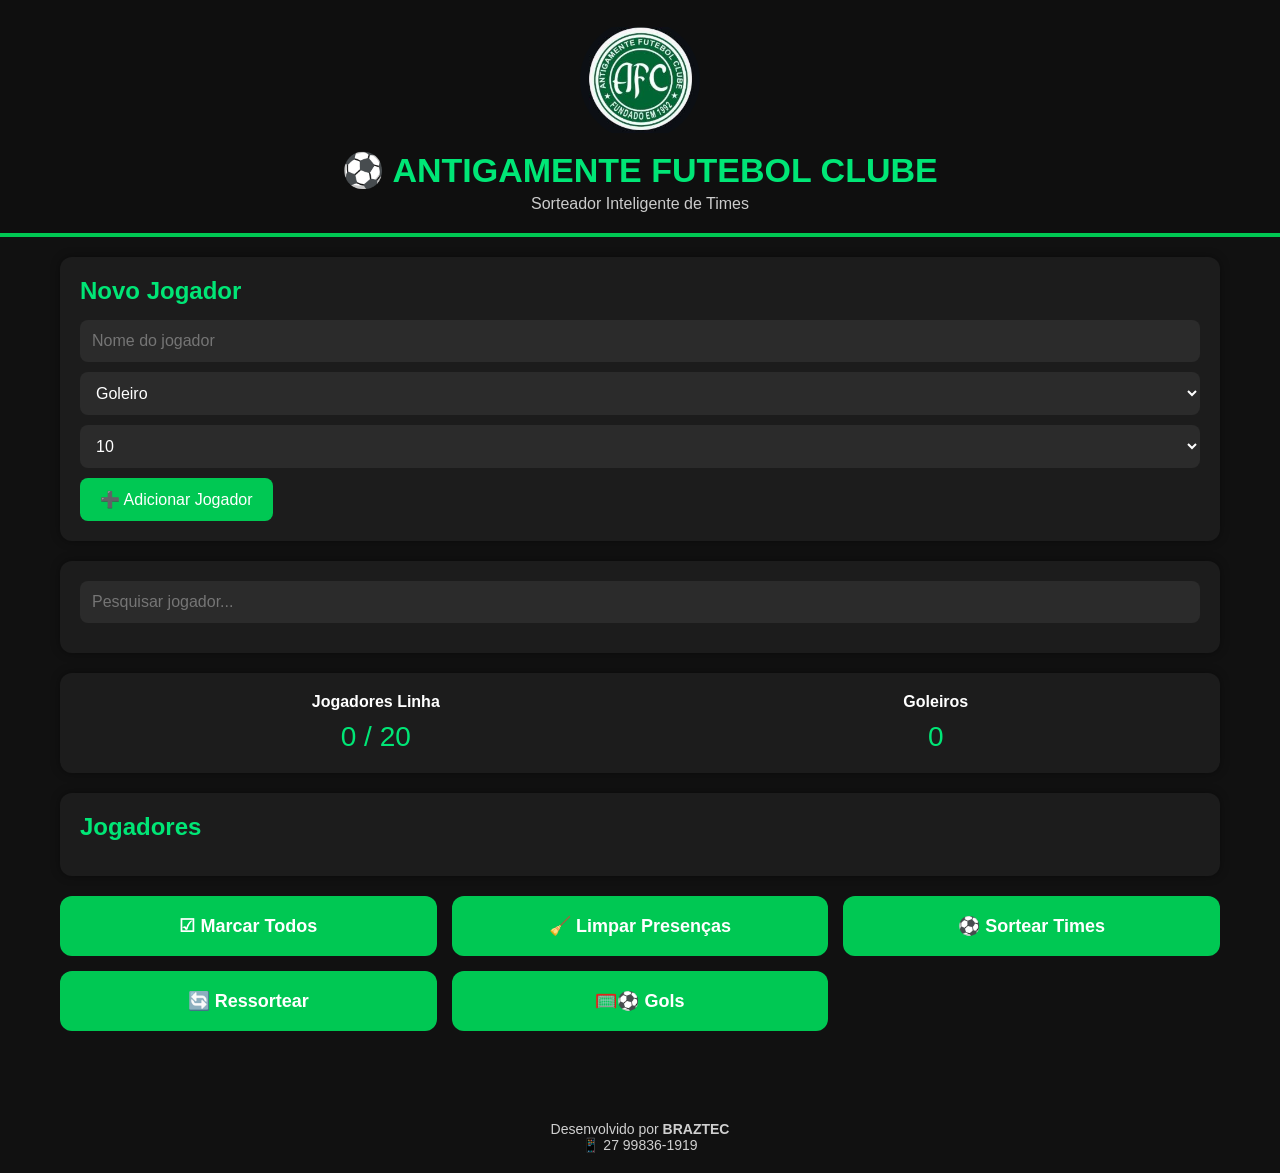
==== index.html @ 05783c55 "Rename Index.html to index.html" ====
<!DOCTYPE html>
            <html lang="pt-BR">

            <head>

                <meta charset="UTF-8">
                <meta name="viewport" content="width=device-width, initial-scale=1.0">

                <title>Pelada FC</title>

                <link rel="stylesheet" href="style.css">

            </head>

            <body>

                <header>

                <div class="logo-container">

                    <img 
                    src="logo.png"
                    alt="Logo Pelada FC"
                    class="logo">

                </div>


            <h1>⚽ ANTIGAMENTE FUTEBOL CLUBE</h1>

                <p>
                    Sorteador Inteligente de Times
                </p>

            </header>

                <main>

                    <!-- Cadastro -->

                    <section class="card">

                        <h2>Novo Jogador</h2>

                        <input
                            type="text"
                            id="nome"
                            placeholder="Nome do jogador">

                        <select id="posicao">

                            <option value="GOL">Goleiro</option>
                            <option value="ZAG">Zagueiro</option>
                            <option value="LAT">Lateral</option>
                            <option value="VOL">Volante</option>
                            <option value="MEI">Meia</option>
                            <option value="ATA">Atacante</option>

                        </select>

                        <select id="nota">

                            <option>1</option>
                            <option>2</option>
                            <option>3</option>
                            <option>4</option>
                            <option>5</option>
                            <option>6</option>
                            <option>7</option>
                            <option>8</option>
                            <option>9</option>
                            <option selected>10</option>

                        </select>

                        <button id="btnAdicionar">

                            ➕ Adicionar Jogador

                        </button>

                    </section>

                    <!-- Pesquisa -->

                    <section class="card">

                        <input
                            type="text"
                            id="pesquisa"
                            placeholder="Pesquisar jogador...">

                    </section>

                    <!-- Contadores -->

                    <section class="card contadores">

                        <div>

                            <strong>Jogadores Linha</strong>

                            <span id="contadorLinha">

                                0 / 20

                            </span>

                        </div>

                        <div>

                            <strong>Goleiros</strong>

                            <span id="contadorGoleiros">

                                0

                            </span>

                        </div>

                    </section>

                    <!-- Lista -->

                    <section class="card">

                        <h2>Jogadores</h2>

                        <div id="listaJogadores">

                        </div>

                    </section>

                    <!-- Botões -->

                    <section class="botoes">


        <button id="btnMarcarTodos">

            ☑ Marcar Todos

        </button>


        <button id="btnLimparPresencas">

            🧹 Limpar Presenças

        </button>


        <button id="btnSortear">

            ⚽ Sortear Times

        </button>


        <button id="btnRessortear">

            🔄 Ressortear

        </button>


    <button onclick="abrirGols()">

        🥅⚽ Gols

    </button>

        </section>

        
            

                    <!-- Resultado -->

                    <section
                        class="resultado"
                        id="resultado">

                    </section>

                </main>

            <script src="config.js"></script>
            <script src="api.js"></script>
            <script src="sorteio.js"></script>
            <script src="app.js"></script>

        <script src="app.js"></script>


    <footer class="credito">

        Desenvolvido por <strong>BRAZTEC</strong>
        <br>
        📱 27 99836-1919

    </footer>


    </body>    
        
        
        </body>

            </html>
---- style.css ----
/* ===========================
   PELADA FC
=========================== */

*{
    margin:0;
    padding:0;
    box-sizing:border-box;
    font-family:Arial, Helvetica, sans-serif;
}

body{

    background:#111;

    color:#FFF;

}

header{

    background:#0f0f0f;

    padding:20px;

    text-align:center;

    border-bottom:4px solid #00c853;

}

header h1{

    color:#00e676;

    font-size:34px;

}

header p{

    color:#CCC;

    margin-top:5px;

}

main{

    width:95%;

    max-width:1200px;

    margin:auto;

    padding:20px;

}

.card{

    background:#1c1c1c;

    border-radius:12px;

    padding:20px;

    margin-bottom:20px;

    box-shadow:0 0 10px rgba(0,0,0,.4);

}

.card h2{

    margin-bottom:15px;

    color:#00e676;

}

input,select{

    width:100%;

    padding:12px;

    border:none;

    border-radius:8px;

    background:#2b2b2b;

    color:white;

    margin-bottom:10px;

    font-size:16px;

}

button{

    background:#00c853;

    color:white;

    border:none;

    border-radius:8px;

    padding:12px 20px;

    cursor:pointer;

    font-size:16px;

    transition:.3s;

}

button:hover{

    background:#00e676;

    transform:scale(1.03);

}

.botoes{

    display:flex;

    gap:10px;

    justify-content:center;

    flex-wrap:wrap;

    margin-bottom:20px;

}

.contadores{

    display:flex;

    justify-content:space-around;

    text-align:center;

}

.contadores span{

    display:block;

    margin-top:10px;

    font-size:28px;

    color:#00e676;

}

#listaJogadores{

    display:flex;

    flex-direction:column;

    gap:10px;

}

.jogador{

    display:flex;

    justify-content:space-between;

    align-items:center;

    background:#2b2b2b;

    padding:12px;

    border-radius:8px;

}

.jogador:hover{

    background:#333;

}

.info{

    display:flex;

    flex-direction:column;

}

.nome{

    font-size:18px;

    font-weight:bold;

}

.detalhes{

    color:#AAA;

    font-size:14px;

}

.acoes{

    display:flex;

    align-items:center;

    gap:8px;

}

.resultado{

    display:none;

    margin-top:30px;

}

.time{

    background:#1c1c1c;

    border:2px solid #00c853;

    border-radius:10px;

    padding:20px;

    margin-bottom:20px;

}

.time h2{

    text-align:center;

    color:#00e676;

    margin-bottom:15px;

}

.total{

    text-align:center;

    margin-top:15px;

    font-size:22px;

    color:#00e676;

}

@media(max-width:700px){

    .contadores{

        flex-direction:column;

        gap:20px;

    }

    .jogador{

        flex-direction:column;

        align-items:flex-start;

    }

    .acoes{

        margin-top:10px;

    }

}
/* ===========================
   LOGO
=========================== */


.logo-container{

    display:flex;

    justify-content:center;

    margin-bottom:10px;

}


.logo{

    width:120px;

    height:120px;

    object-fit:contain;

    border-radius:50%;

}
/* ==================================
   BOTÕES PRINCIPAIS - PELADA FC
================================== */

.botoes{

    display:grid;

    grid-template-columns: repeat(3, 1fr);

    gap:15px;

    margin-top:20px;

}



.botoes button{

    min-height:60px;

    font-size:18px;

    font-weight:bold;

    border-radius:12px;

    cursor:pointer;

}



/* Celular */

@media(max-width:700px){


    .botoes{

        grid-template-columns:repeat(2,1fr);

    }


}
/* ===============================
   CAMPO DE FUTEBOL - RESULTADO
================================ */


.campo-container{

    margin-top:20px;

}



.campo{

    position:relative;

    min-height:700px;

    border-radius:20px;

    padding:20px;

    border:4px solid white;

    background:#2e8b57;

    overflow:hidden;

}


.meio-campo{

    position:absolute;

    left:50%;

    top:0;

    bottom:0;

}



.circulo-central{

    position:absolute;

    top:50%;

    left:50%;

    width:120px;

    height:120px;

    border-radius:50%;

    transform:translate(-50%,-50%);

}



.timeCampo{

    display:flex;

    flex-direction:column;

    gap:10px;

}



.timeA{

    position:absolute;

    top:20px;

    left:20px;

    width:45%;

}



.timeB{

    position:absolute;

    top:20px;

    right:20px;

    width:45%;

}



.jogadorCampo{

    display:flex;

    flex-direction:column;

    padding:10px;

    border-radius:10px;

    margin-bottom:8px;

}



.jogadorCampo span{

    font-size:14px;

}



.jogadorCampo small{

    font-size:13px;

}
/* ==================================
   PRANCHETA TÁTICA - PELADA FC
================================== */


.formacao{

    width:100%;

    max-width:500px;

    margin:20px auto;

    padding:25px;

    border-radius:20px;

    background:#1f7a3f;

    border:4px solid white;

    display:flex;

    flex-direction:column;

    gap:25px;

}



/* Linhas da formação */

.linhaForm{

    display:flex;

    justify-content:center;

    align-items:center;

    gap:15px;

}



/* Jogador */

.jogadorTatico{

    background:white;

    color:#111;

    min-width:85px;

    padding:10px;

    border-radius:12px;

    text-align:center;

    display:flex;

    flex-direction:column;

    font-size:14px;

    font-weight:bold;

}



.jogadorTatico small{

    margin-top:5px;

    font-size:12px;

    color:#333;

}



/* Ataque */

.ATA{

    justify-content:center;

}



/* Meio */

.MEI{

    justify-content:center;

}



/* Defesa */

.ZAG{

    justify-content:center;

}



/* Goleiro */

.GOL{

    justify-content:center;

}
/* ================================
   CRÉDITOS BRAZTEC
================================ */

.credito{

    text-align:center;

    margin-top:30px;

    padding:20px;

    font-size:14px;

    opacity:0.8;

}
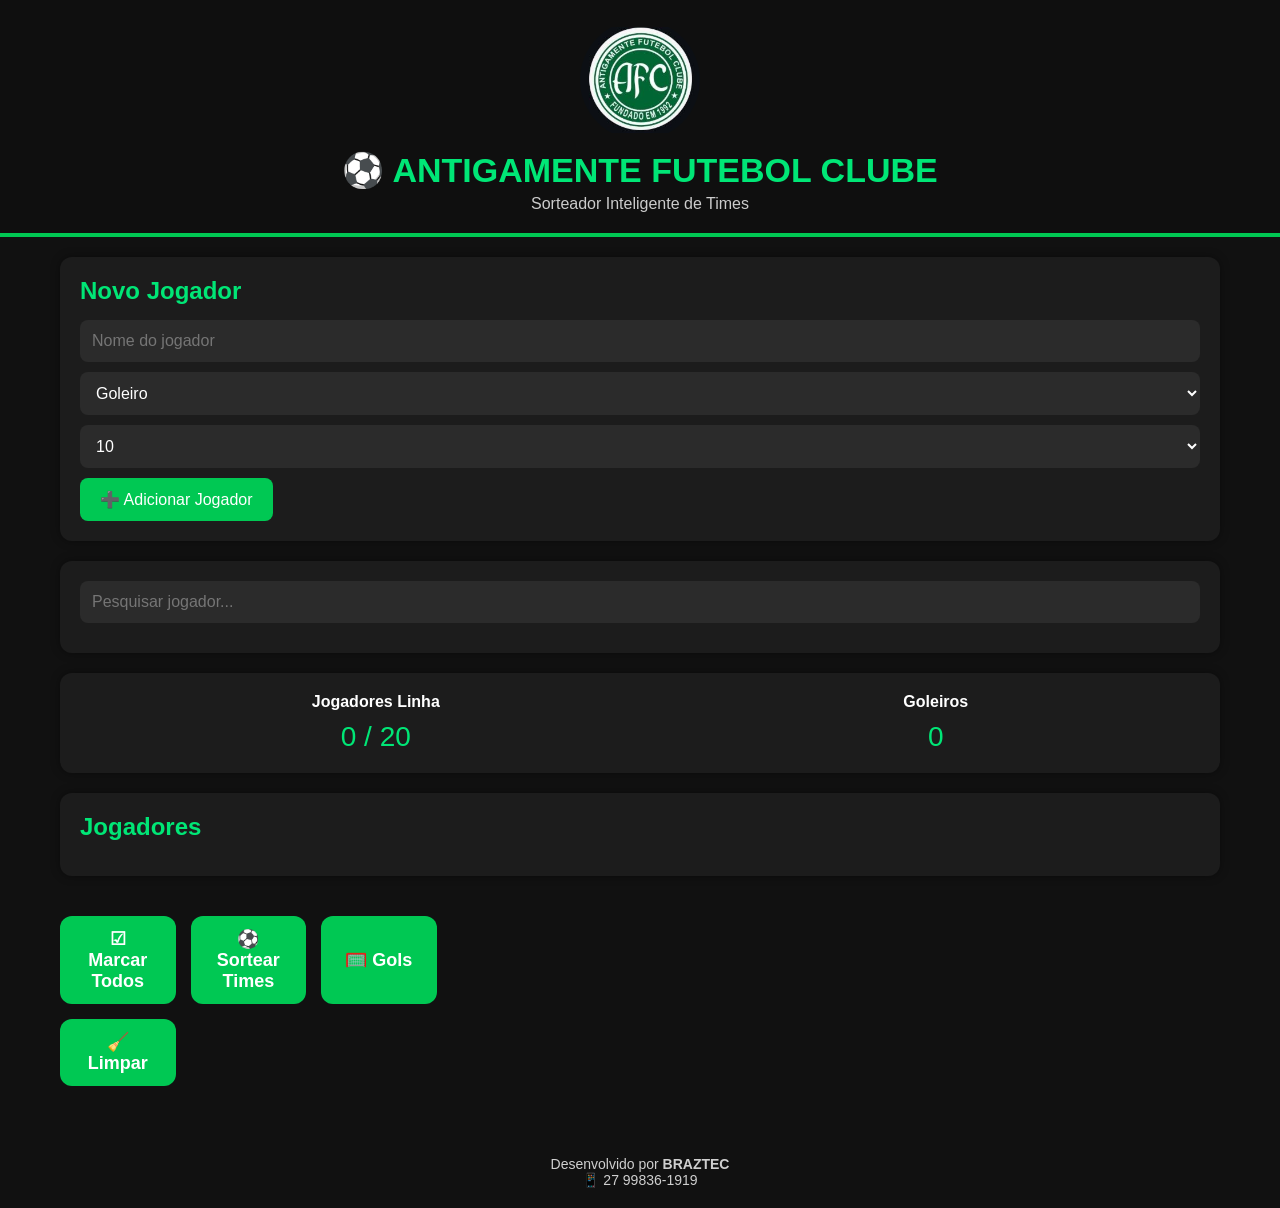
==== commit c1f176fc: "Rename Index.html to index.html" ====
--- a/index.html
+++ b/index.html
@@ -1,199 +1,173 @@
-            <!DOCTYPE html>
-            <html lang="pt-BR">
+<!DOCTYPE html>
+<html lang="pt-BR">
 
-            <head>
+<head>
 
-                <meta charset="UTF-8">
-                <meta name="viewport" content="width=device-width, initial-scale=1.0">
+    <meta charset="UTF-8">
+    <meta name="viewport" content="width=device-width, initial-scale=1.0">
 
-                <title>Pelada FC</title>
+    <title>Pelada FC</title>
 
-                <link rel="stylesheet" href="style.css">
+    <link rel="stylesheet" href="style.css">
 
-            </head>
+</head>
 
-            <body>
+<body>
 
-                <header>
+    <header>
 
-                <div class="logo-container">
+        <div class="logo-container">
 
-                    <img 
-                    src="logo.png"
-                    alt="Logo Pelada FC"
-                    class="logo">
+            <img src="logo.png" alt="Logo Pelada FC" class="logo">
 
-                </div>
+        </div>
 
 
-            <h1>⚽ ANTIGAMENTE FUTEBOL CLUBE</h1>
+        <h1>⚽ ANTIGAMENTE FUTEBOL CLUBE</h1>
 
-                <p>
-                    Sorteador Inteligente de Times
-                </p>
+        <p>
+            Sorteador Inteligente de Times
+        </p>
 
-            </header>
+    </header>
 
-                <main>
+    <main>
 
-                    <!-- Cadastro -->
+        <!-- Cadastro -->
 
-                    <section class="card">
+        <section class="card">
 
-                        <h2>Novo Jogador</h2>
+            <h2>Novo Jogador</h2>
 
-                        <input
-                            type="text"
-                            id="nome"
-                            placeholder="Nome do jogador">
+            <input type="text" id="nome" placeholder="Nome do jogador">
 
-                        <select id="posicao">
+            <select id="posicao">
 
-                            <option value="GOL">Goleiro</option>
-                            <option value="ZAG">Zagueiro</option>
-                            <option value="LAT">Lateral</option>
-                            <option value="VOL">Volante</option>
-                            <option value="MEI">Meia</option>
-                            <option value="ATA">Atacante</option>
+                <option value="GOL">Goleiro</option>
+                <option value="ZAG">Zagueiro</option>
+                <option value="LAT">Lateral</option>
+                <option value="VOL">Volante</option>
+                <option value="MEI">Meia</option>
+                <option value="ATA">Atacante</option>
 
-                        </select>
+            </select>
 
-                        <select id="nota">
+            <select id="nota">
 
-                            <option>1</option>
-                            <option>2</option>
-                            <option>3</option>
-                            <option>4</option>
-                            <option>5</option>
-                            <option>6</option>
-                            <option>7</option>
-                            <option>8</option>
-                            <option>9</option>
-                            <option selected>10</option>
+                <option>1</option>
+                <option>2</option>
+                <option>3</option>
+                <option>4</option>
+                <option>5</option>
+                <option>6</option>
+                <option>7</option>
+                <option>8</option>
+                <option>9</option>
+                <option selected>10</option>
 
-                        </select>
+            </select>
 
-                        <button id="btnAdicionar">
+            <button id="btnAdicionar">
 
-                            ➕ Adicionar Jogador
+                ➕ Adicionar Jogador
 
-                        </button>
-
-                    </section>
-
-                    <!-- Pesquisa -->
-
-                    <section class="card">
-
-                        <input
-                            type="text"
-                            id="pesquisa"
-                            placeholder="Pesquisar jogador...">
-
-                    </section>
-
-                    <!-- Contadores -->
-
-                    <section class="card contadores">
-
-                        <div>
-
-                            <strong>Jogadores Linha</strong>
-
-                            <span id="contadorLinha">
-
-                                0 / 20
-
-                            </span>
-
-                        </div>
-
-                        <div>
-
-                            <strong>Goleiros</strong>
-
-                            <span id="contadorGoleiros">
-
-                                0
-
-                            </span>
-
-                        </div>
-
-                    </section>
-
-                    <!-- Lista -->
-
-                    <section class="card">
-
-                        <h2>Jogadores</h2>
-
-                        <div id="listaJogadores">
-
-                        </div>
-
-                    </section>
-
-                    <!-- Botões -->
-
-                    <section class="botoes">
-
-
-        <button id="btnMarcarTodos">
-
-            ☑ Marcar Todos
-
-        </button>
-
-
-        <button id="btnLimparPresencas">
-
-            🧹 Limpar Presenças
-
-        </button>
-
-
-        <button id="btnSortear">
-
-            ⚽ Sortear Times
-
-        </button>
-
-
-        <button id="btnRessortear">
-
-            🔄 Ressortear
-
-        </button>
-
-
-    <button onclick="abrirGols()">
-
-        🥅⚽ Gols
-
-    </button>
+            </button>
 
         </section>
 
-        
-            
+        <!-- Pesquisa -->
 
-                    <!-- Resultado -->
+        <section class="card">
 
-                    <section
-                        class="resultado"
-                        id="resultado">
+            <input type="text" id="pesquisa" placeholder="Pesquisar jogador...">
 
-                    </section>
+        </section>
 
-                </main>
+        <!-- Contadores -->
 
-            <script src="config.js"></script>
-            <script src="api.js"></script>
-            <script src="sorteio.js"></script>
-            <script src="app.js"></script>
+        <section class="card contadores">
 
-        <script src="app.js"></script>
+            <div>
+
+                <strong>Jogadores Linha</strong>
+
+                <span id="contadorLinha">
+
+                    0 / 20
+
+                </span>
+
+            </div>
+
+            <div>
+
+                <strong>Goleiros</strong>
+
+                <span id="contadorGoleiros">
+
+                    0
+
+                </span>
+
+            </div>
+
+        </section>
+
+        <!-- Lista -->
+
+        <section class="card">
+
+            <h2>Jogadores</h2>
+
+            <div id="listaJogadores">
+
+            </div>
+
+        </section>
+
+        <!-- Botões -->
+
+        <section class="botoes">
+
+
+            <section class="botoes">
+
+                <button id="btnMarcarTodos">
+                    ☑ Marcar Todos
+                </button>
+
+                <button id="btnSortear">
+                    ⚽ Sortear Times
+                </button>
+
+                <button onclick="abrirGols()">
+                    🥅 Gols
+                </button>
+
+                <button id="btnLimparPresencas">
+                    🧹 Limpar
+                </button>
+
+            </section>
+
+        </section>
+
+
+
+
+        <!-- Resultado -->
+
+        <section class="resultado" id="resultado">
+
+        </section>
+
+    </main>
+
+    <script src="config.js"></script>
+    <script src="api.js"></script>
+    <script src="sorteio.js"></script>
+    <script src="app.js"></script>
+
 
 
     <footer class="credito">
@@ -205,9 +179,9 @@
     </footer>
 
 
-    </body>    
-        
-        
-        </body>
+</body>
 
-            </html>
+
+</body>
+
+</html>
--- a/style.css
+++ b/style.css
@@ -1,367 +1,689 @@
 /* ===========================
    PELADA FC
+   CSS LIMPO E ORGANIZADO
+=========================== */
+
+
+/* ===========================
+   RESET GERAL
 =========================== */
 
 *{
+
     margin:0;
     padding:0;
     box-sizing:border-box;
     font-family:Arial, Helvetica, sans-serif;
-}
+
+}
+
 
 body{
 
     background:#111;
-
     color:#FFF;
 
 }
 
+
+
+/* ===========================
+   CABEÇALHO
+=========================== */
+
 header{
 
     background:#0f0f0f;
-
     padding:20px;
-
     text-align:center;
-
     border-bottom:4px solid #00c853;
 
 }
 
+
 header h1{
 
     color:#00e676;
-
     font-size:34px;
 
 }
 
+
 header p{
 
     color:#CCC;
-
     margin-top:5px;
 
 }
 
+
+
+/* ===========================
+   CONTEÚDO PRINCIPAL
+=========================== */
+
 main{
 
     width:95%;
-
     max-width:1200px;
-
     margin:auto;
-
     padding:20px;
 
 }
 
+
+
+/* ===========================
+   CARDS
+=========================== */
+
 .card{
 
     background:#1c1c1c;
-
     border-radius:12px;
-
     padding:20px;
-
     margin-bottom:20px;
-
     box-shadow:0 0 10px rgba(0,0,0,.4);
 
 }
 
+
 .card h2{
 
     margin-bottom:15px;
-
     color:#00e676;
 
 }
 
-input,select{
+
+
+/* ===========================
+   CAMPOS DE FORMULÁRIO
+=========================== */
+
+input,
+select{
 
     width:100%;
-
     padding:12px;
-
     border:none;
-
     border-radius:8px;
-
     background:#2b2b2b;
-
     color:white;
-
     margin-bottom:10px;
-
     font-size:16px;
 
 }
 
+
+
+/* ===========================
+   BOTÕES PADRÃO
+=========================== */
+
 button{
 
     background:#00c853;
-
     color:white;
-
     border:none;
-
     border-radius:8px;
-
     padding:12px 20px;
-
     cursor:pointer;
-
     font-size:16px;
-
     transition:.3s;
 
 }
 
+
 button:hover{
 
     background:#00e676;
-
     transform:scale(1.03);
 
 }
 
+
+
+/* ===========================
+   BOTÕES PRINCIPAIS
+=========================== */
+
 .botoes{
 
-    display:flex;
-
+    display:grid;
+    grid-template-columns:repeat(3,1fr);
+    gap:15px;
+    margin-top:20px;
+
+}
+
+
+.botoes button{
+
+    min-height:60px;
+    font-size:18px;
+    font-weight:bold;
+    border-radius:12px;
+
+}
+
+
+
+/* ===========================
+   CONTADORES
+=========================== */
+
+.contadores{
+
+    display:flex;
+    justify-content:space-around;
+    text-align:center;
+
+}
+
+
+.contadores span{
+
+    display:block;
+    margin-top:10px;
+    font-size:28px;
+    color:#00e676;
+
+}
+
+
+
+/* ===========================
+   LISTA DE JOGADORES
+=========================== */
+
+#listaJogadores{
+
+    display:flex;
+    flex-direction:column;
     gap:10px;
 
+}
+
+
+
+.jogador{
+
+    display:flex;
+    justify-content:space-between;
+    align-items:center;
+    background:#2b2b2b;
+    padding:12px;
+    border-radius:8px;
+
+}
+
+
+
+.jogador:hover{
+
+    background:#333;
+
+}
+
+
+
+.info{
+
+    display:flex;
+    flex-direction:column;
+
+}
+
+
+
+.nome{
+
+    font-size:18px;
+    font-weight:bold;
+
+}
+
+
+
+.detalhes{
+
+    color:#AAA;
+    font-size:14px;
+
+}
+
+
+
+.acoes{
+
+    display:flex;
+    align-items:center;
+    gap:8px;
+
+}
+/* ===========================
+   LOGO
+=========================== */
+
+
+.logo-container{
+
+    display:flex;
     justify-content:center;
-
-    flex-wrap:wrap;
-
+    margin-bottom:10px;
+
+}
+
+
+.logo{
+
+    width:120px;
+    height:120px;
+    object-fit:contain;
+    border-radius:50%;
+
+}
+
+
+
+/* ===========================
+   BOTÃO PRESENÇA
+=========================== */
+
+
+.presenca{
+
+    width:90px;
+    height:45px;
+    border-radius:25px;
+    border:none;
+    font-size:18px;
+    font-weight:bold;
+    background:#777;
+    color:white;
+    cursor:pointer;
+
+}
+
+
+.presenca.ativo{
+
+    background:#00a651;
+
+}
+
+
+
+/* ===========================
+   RESULTADO DA PARTIDA
+=========================== */
+
+
+.resultado{
+
+    display:none;
+    margin-top:30px;
+
+}
+
+
+
+.time{
+
+    background:#1c1c1c;
+    border:2px solid #00c853;
+    border-radius:10px;
+    padding:20px;
     margin-bottom:20px;
 
 }
 
-.contadores{
-
-    display:flex;
-
-    justify-content:space-around;
+
+.time h2{
 
     text-align:center;
-
-}
-
-.contadores span{
-
-    display:block;
-
-    margin-top:10px;
-
-    font-size:28px;
-
     color:#00e676;
-
-}
-
-#listaJogadores{
-
-    display:flex;
-
+    margin-bottom:15px;
+
+}
+
+
+.total{
+
+    text-align:center;
+    margin-top:15px;
+    font-size:22px;
+    color:#00e676;
+
+}
+
+
+
+/* ===========================
+   LISTA DE GOLS
+=========================== */
+
+
+#listaGols{
+
+    display:grid;
+    grid-template-columns:repeat(2,1fr);
+    gap:8px;
+
+}
+
+
+
+.linhaGol{
+
+    display:flex;
+    justify-content:space-between;
+    align-items:center;
+    padding:8px 10px;
+    background:#fff;
+    border-radius:8px;
+    border:1px solid #ddd;
+    color:#111;
+
+}
+
+
+
+.linhaGol strong{
+
+    color:#111;
+    font-size:14px;
+    font-weight:bold;
+    flex:1;
+
+}
+
+
+
+.controleGol{
+
+    display:flex;
+    align-items:center;
+    gap:5px;
+
+}
+
+
+
+.controleGol button{
+
+    width:34px;
+    height:30px;
+    border:none;
+    border-radius:6px;
+    background:#00c853;
+    color:white;
+    cursor:pointer;
+
+}
+
+
+
+.controleGol span{
+
+    color:#111;
+    font-weight:bold;
+    min-width:20px;
+    text-align:center;
+
+}
+
+
+
+/* ===========================
+   BOTÕES DE GRUPO
+=========================== */
+
+
+.grupoBotoes{
+
+    display:grid;
+    grid-template-columns:repeat(2,220px);
+    justify-content:center;
+    gap:12px;
+    margin-top:15px;
+
+}
+/* ===========================
+   CAMPO DE FUTEBOL
+=========================== */
+
+
+.campo-container{
+
+    margin-top:20px;
+
+}
+
+
+
+.campo{
+
+    position:relative;
+    min-height:700px;
+    border-radius:20px;
+    padding:20px;
+    border:4px solid white;
+    background:#2e8b57;
+    overflow:hidden;
+
+}
+
+
+
+.meio-campo{
+
+    position:absolute;
+    left:50%;
+    top:0;
+    bottom:0;
+
+}
+
+
+
+.circulo-central{
+
+    position:absolute;
+    top:50%;
+    left:50%;
+    width:120px;
+    height:120px;
+    border-radius:50%;
+    transform:translate(-50%,-50%);
+
+}
+
+
+
+.timeCampo{
+
+    display:flex;
     flex-direction:column;
-
     gap:10px;
 
 }
 
-.jogador{
-
-    display:flex;
-
-    justify-content:space-between;
-
+
+
+.timeA{
+
+    position:absolute;
+    top:20px;
+    left:20px;
+    width:45%;
+
+}
+
+
+
+.timeB{
+
+    position:absolute;
+    top:20px;
+    right:20px;
+    width:45%;
+
+}
+
+
+
+.jogadorCampo{
+
+    display:flex;
+    flex-direction:column;
+    padding:10px;
+    border-radius:10px;
+    margin-bottom:8px;
+
+}
+
+
+
+.jogadorCampo span{
+
+    font-size:14px;
+
+}
+
+
+
+.jogadorCampo small{
+
+    font-size:13px;
+
+}
+
+
+
+/* ===========================
+   FORMAÇÃO TÁTICA
+=========================== */
+
+
+.formacao{
+
+    width:100%;
+    max-width:500px;
+    margin:20px auto;
+    padding:25px;
+    border-radius:20px;
+    background:#1f7a3f;
+    border:4px solid white;
+    display:flex;
+    flex-direction:column;
+    gap:25px;
+
+}
+
+
+
+.linhaForm{
+
+    display:flex;
+    justify-content:center;
     align-items:center;
-
-    background:#2b2b2b;
-
-    padding:12px;
-
-    border-radius:8px;
-
-}
-
-.jogador:hover{
-
-    background:#333;
-
-}
-
-.info{
-
-    display:flex;
-
+    gap:15px;
+
+}
+
+
+
+.jogadorTatico{
+
+    background:white;
+    color:#111;
+    min-width:85px;
+    padding:10px;
+    border-radius:12px;
+    text-align:center;
+    display:flex;
     flex-direction:column;
-
-}
-
-.nome{
-
-    font-size:18px;
-
+    font-size:14px;
     font-weight:bold;
 
 }
 
-.detalhes{
-
-    color:#AAA;
-
+
+
+.jogadorTatico small{
+
+    margin-top:5px;
+    font-size:12px;
+    color:#333;
+
+}
+
+
+
+/* posições */
+
+.ATA,
+.MEI,
+.ZAG,
+.GOL{
+
+    justify-content:center;
+
+}
+
+
+
+/* ===========================
+   CRÉDITOS
+=========================== */
+
+
+.credito{
+
+    text-align:center;
+    margin-top:30px;
+    padding:20px;
     font-size:14px;
-
-}
-
-.acoes{
-
-    display:flex;
-
-    align-items:center;
-
-    gap:8px;
-
-}
-
-.resultado{
-
-    display:none;
-
-    margin-top:30px;
-
-}
-
-.time{
-
-    background:#1c1c1c;
-
-    border:2px solid #00c853;
-
-    border-radius:10px;
-
-    padding:20px;
-
-    margin-bottom:20px;
-
-}
-
-.time h2{
-
-    text-align:center;
-
-    color:#00e676;
-
-    margin-bottom:15px;
-
-}
-
-.total{
-
-    text-align:center;
-
-    margin-top:15px;
-
-    font-size:22px;
-
-    color:#00e676;
-
-}
+    opacity:0.8;
+
+}
+
+
+
+/* ===========================
+   RESPONSIVIDADE
+=========================== */
+
 
 @media(max-width:700px){
 
+
     .contadores{
 
         flex-direction:column;
-
         gap:20px;
 
     }
 
+
+
     .jogador{
 
         flex-direction:column;
-
         align-items:flex-start;
 
     }
 
+
+
     .acoes{
 
         margin-top:10px;
 
     }
 
-}
-/* ===========================
-   LOGO
-=========================== */
-
-
-.logo-container{
-
-    display:flex;
-
-    justify-content:center;
-
-    margin-bottom:10px;
-
-}
-
-
-.logo{
-
-    width:120px;
-
-    height:120px;
-
-    object-fit:contain;
-
-    border-radius:50%;
-
-}
-/* ==================================
-   BOTÕES PRINCIPAIS - PELADA FC
-================================== */
-
-.botoes{
-
-    display:grid;
-
-    grid-template-columns: repeat(3, 1fr);
-
-    gap:15px;
-
-    margin-top:20px;
-
-}
-
-
-
-.botoes button{
-
-    min-height:60px;
-
-    font-size:18px;
-
-    font-weight:bold;
-
-    border-radius:12px;
-
-    cursor:pointer;
-
-}
-
-
-
-/* Celular */
-
-@media(max-width:700px){
 
 
     .botoes{
@@ -371,280 +693,66 @@
     }
 
 
-}
-/* ===============================
-   CAMPO DE FUTEBOL - RESULTADO
-================================ */
-
-
-.campo-container{
-
-    margin-top:20px;
-
-}
-
-
-
-.campo{
-
-    position:relative;
-
-    min-height:700px;
-
-    border-radius:20px;
-
-    padding:20px;
-
-    border:4px solid white;
-
-    background:#2e8b57;
-
-    overflow:hidden;
-
-}
-
-
-.meio-campo{
-
-    position:absolute;
-
-    left:50%;
-
-    top:0;
-
-    bottom:0;
-
-}
-
-
-
-.circulo-central{
-
-    position:absolute;
-
-    top:50%;
-
-    left:50%;
-
-    width:120px;
-
-    height:120px;
-
-    border-radius:50%;
-
-    transform:translate(-50%,-50%);
-
-}
-
-
-
-.timeCampo{
-
-    display:flex;
-
-    flex-direction:column;
-
-    gap:10px;
-
-}
-
-
-
-.timeA{
-
-    position:absolute;
-
-    top:20px;
-
-    left:20px;
-
-    width:45%;
-
-}
-
-
-
-.timeB{
-
-    position:absolute;
-
-    top:20px;
-
-    right:20px;
-
-    width:45%;
-
-}
-
-
-
-.jogadorCampo{
-
-    display:flex;
-
-    flex-direction:column;
-
-    padding:10px;
-
-    border-radius:10px;
-
-    margin-bottom:8px;
-
-}
-
-
-
-.jogadorCampo span{
-
-    font-size:14px;
-
-}
-
-
-
-.jogadorCampo small{
-
-    font-size:13px;
-
-}
-/* ==================================
-   PRANCHETA TÁTICA - PELADA FC
-================================== */
-
-
-.formacao{
-
-    width:100%;
-
-    max-width:500px;
-
-    margin:20px auto;
-
-    padding:25px;
-
-    border-radius:20px;
-
-    background:#1f7a3f;
-
-    border:4px solid white;
-
-    display:flex;
-
-    flex-direction:column;
-
-    gap:25px;
-
-}
-
-
-
-/* Linhas da formação */
-
-.linhaForm{
-
-    display:flex;
-
-    justify-content:center;
-
-    align-items:center;
-
-    gap:15px;
-
-}
-
-
-
-/* Jogador */
-
-.jogadorTatico{
-
-    background:white;
-
-    color:#111;
-
-    min-width:85px;
-
-    padding:10px;
-
-    border-radius:12px;
-
-    text-align:center;
-
-    display:flex;
-
-    flex-direction:column;
-
-    font-size:14px;
-
-    font-weight:bold;
-
-}
-
-
-
-.jogadorTatico small{
-
-    margin-top:5px;
-
-    font-size:12px;
-
-    color:#333;
-
-}
-
-
-
-/* Ataque */
-
-.ATA{
-
-    justify-content:center;
-
-}
-
-
-
-/* Meio */
-
-.MEI{
-
-    justify-content:center;
-
-}
-
-
-
-/* Defesa */
-
-.ZAG{
-
-    justify-content:center;
-
-}
-
-
-
-/* Goleiro */
-
-.GOL{
-
-    justify-content:center;
-
-}
-/* ================================
-   CRÉDITOS BRAZTEC
-================================ */
-
-.credito{
-
-    text-align:center;
-
-    margin-top:30px;
-
-    padding:20px;
-
-    font-size:14px;
-
-    opacity:0.8;
+
+    #listaGols{
+
+        grid-template-columns:repeat(2,1fr);
+
+    }
+
+
+
+    .linhaGol{
+
+        flex-direction:column;
+        gap:6px;
+        text-align:center;
+
+    }
+
+
+
+    .campo{
+
+        min-height:600px;
+
+    }
+
+
+
+}
+
+
+
+/* ===========================
+   AJUSTE MOBILE PEQUENO
+=========================== */
+
+
+@media(max-width:450px){
+
+
+    .grupoBotoes{
+
+        grid-template-columns:1fr;
+
+    }
+
+
+
+    .botoes button{
+
+        font-size:16px;
+
+    }
+
+
+
+    .campo{
+
+        min-height:500px;
+
+    }
+
 
 }
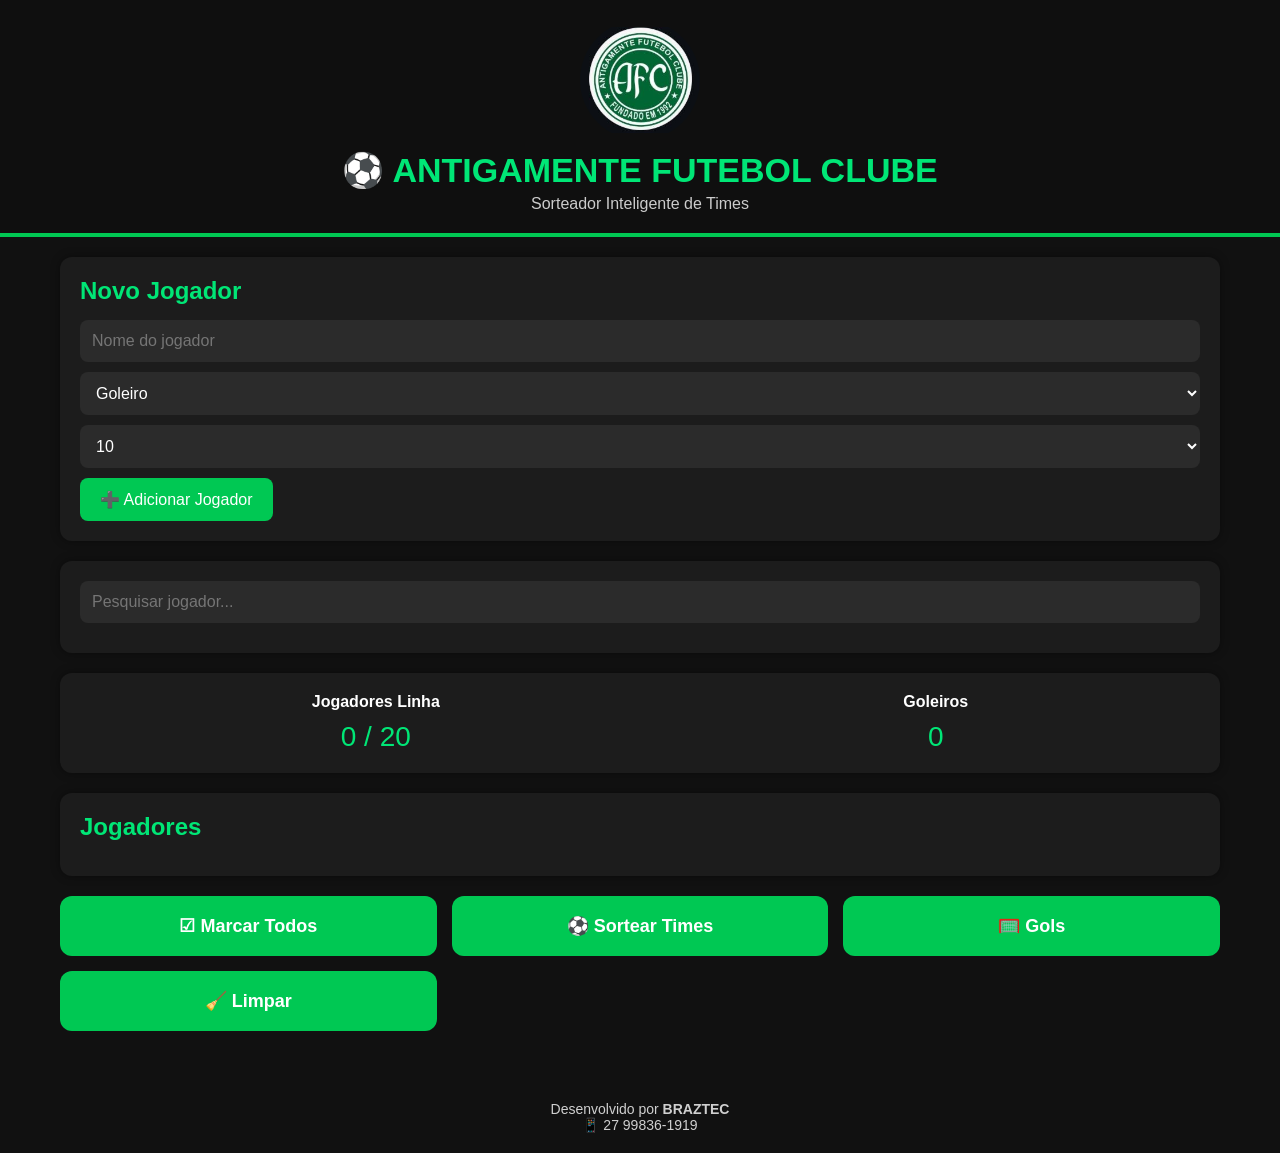
==== commit 8a872ee3: "Update index.html" ====
--- a/index.html
+++ b/index.html
@@ -127,9 +127,6 @@
 
         <!-- Botões -->
 
-        <section class="botoes">
-
-
             <section class="botoes">
 
                 <button id="btnMarcarTodos">
@@ -149,10 +146,6 @@
                 </button>
 
             </section>
-
-        </section>
-
-
 
 
         <!-- Resultado -->
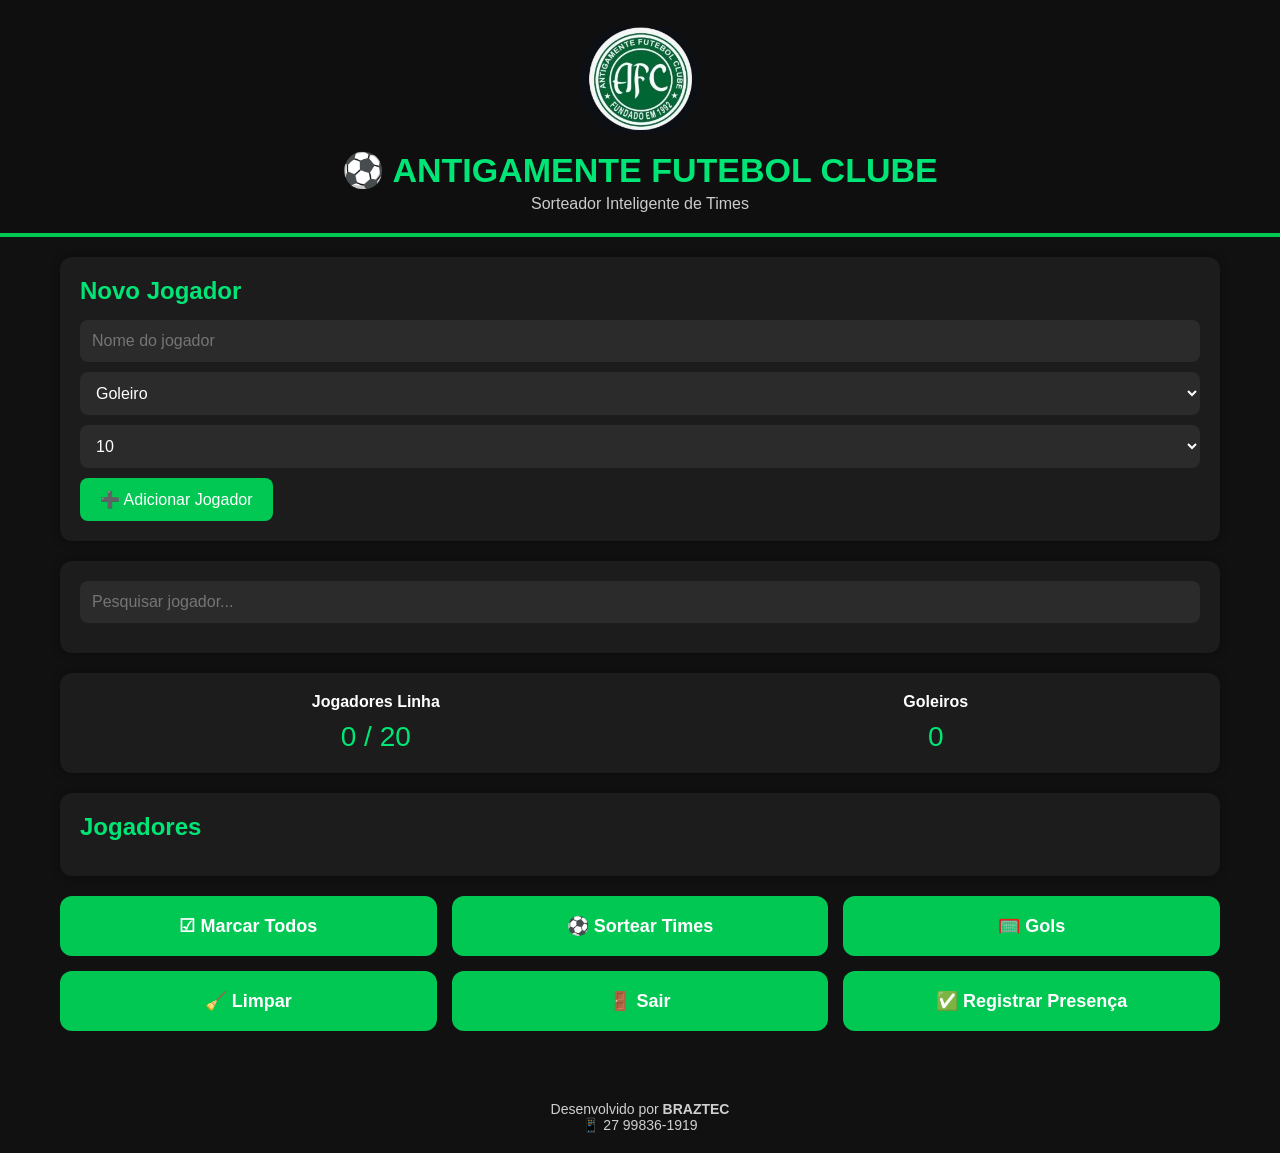
==== commit 27df9409: "Update index.html" ====
--- a/index.html
+++ b/index.html
@@ -127,25 +127,35 @@
 
         <!-- Botões -->
 
-            <section class="botoes">
+        <section class="botoes">
 
-                <button id="btnMarcarTodos">
-                    ☑ Marcar Todos
-                </button>
+            <button id="btnMarcarTodos">
+                ☑ Marcar Todos
+            </button>
 
-                <button id="btnSortear">
-                    ⚽ Sortear Times
-                </button>
+            <button id="btnSortear">
+                ⚽ Sortear Times
+            </button>
 
-                <button onclick="abrirGols()">
-                    🥅 Gols
-                </button>
+            <button onclick="abrirGols()">
+                🥅 Gols
+            </button>
 
-                <button id="btnLimparPresencas">
-                    🧹 Limpar
-                </button>
+            <button id="btnLimparPresencas">
+                🧹 Limpar
+            </button>
 
-            </section>
+            <button onclick="logout()">
+
+                🚪 Sair
+
+            </button>
+
+            <button onclick="window.location.href='presenca.html'">
+                ✅ Registrar Presença
+            </button>
+
+        </section>
 
 
         <!-- Resultado -->
@@ -155,6 +165,15 @@
         </section>
 
     </main>
+    <!-- teste de login 
+
+<script>
+        if (!sessionStorage.getItem("usuario")) {
+            window.location.href = "login.html";
+        }
+    </script>
+    Botões -->
+
 
     <script src="config.js"></script>
     <script src="api.js"></script>
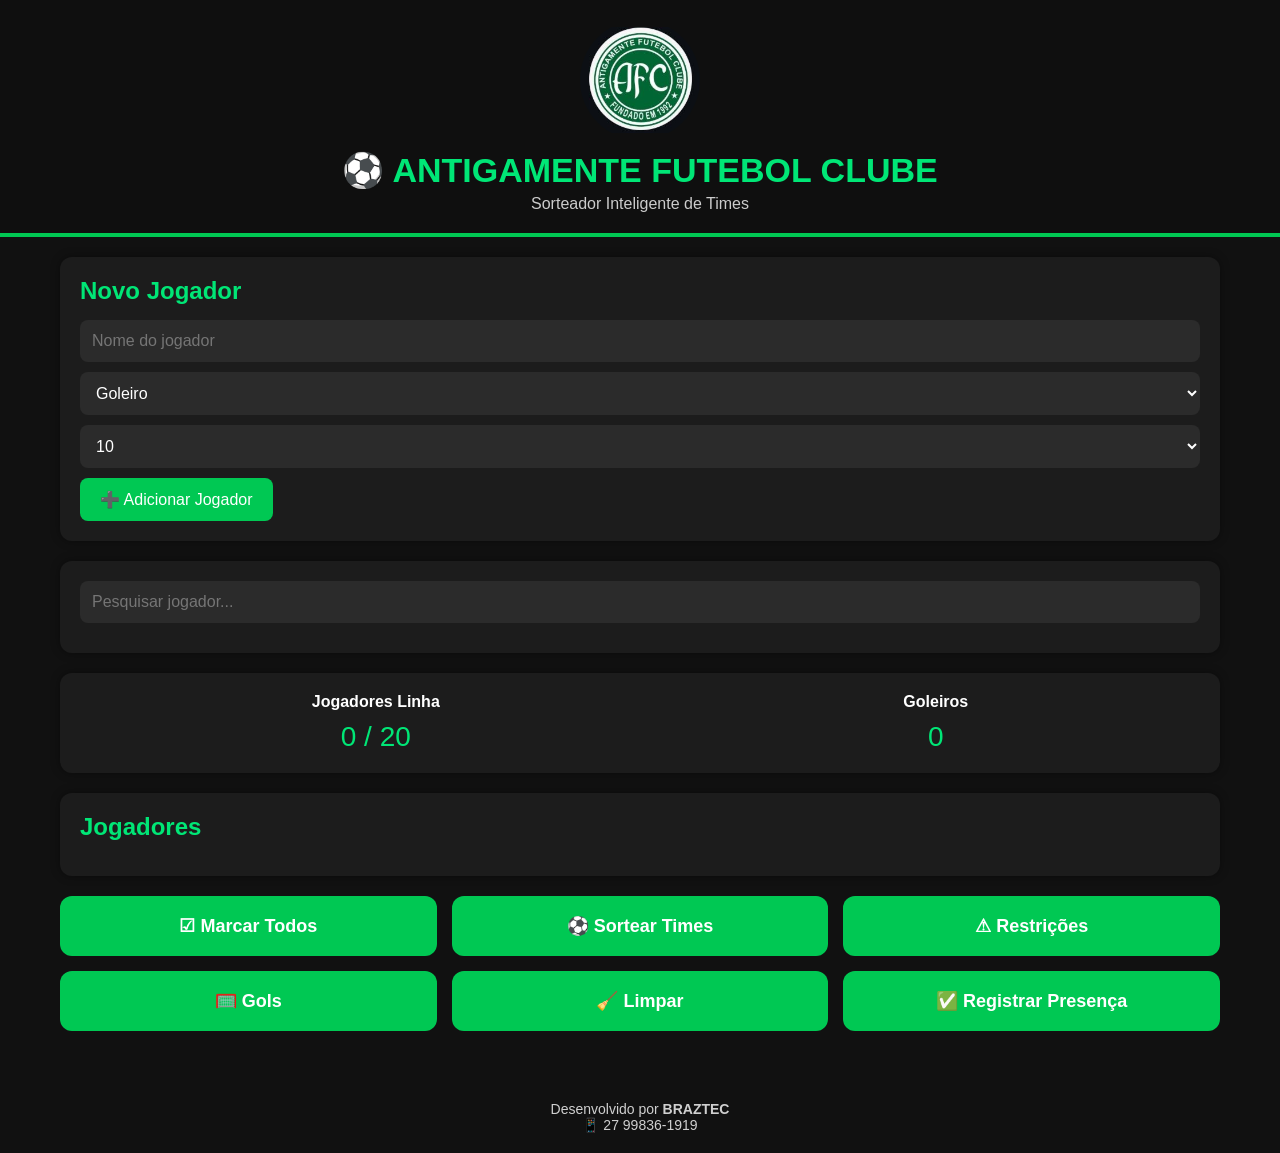
==== commit 224b60e4: "Update index.html" ====
--- a/index.html
+++ b/index.html
@@ -21,7 +21,6 @@
             <img src="logo.png" alt="Logo Pelada FC" class="logo">
 
         </div>
-
 
         <h1>⚽ ANTIGAMENTE FUTEBOL CLUBE</h1>
 
@@ -68,9 +67,7 @@
             </select>
 
             <button id="btnAdicionar">
-
                 ➕ Adicionar Jogador
-
             </button>
 
         </section>
@@ -92,9 +89,7 @@
                 <strong>Jogadores Linha</strong>
 
                 <span id="contadorLinha">
-
                     0 / 20
-
                 </span>
 
             </div>
@@ -104,9 +99,7 @@
                 <strong>Goleiros</strong>
 
                 <span id="contadorGoleiros">
-
                     0
-
                 </span>
 
             </div>
@@ -119,9 +112,7 @@
 
             <h2>Jogadores</h2>
 
-            <div id="listaJogadores">
-
-            </div>
+            <div id="listaJogadores"></div>
 
         </section>
 
@@ -137,6 +128,10 @@
                 ⚽ Sortear Times
             </button>
 
+            <button id="btnRestricoes">
+                ⚠ Restrições
+            </button>
+
             <button onclick="abrirGols()">
                 🥅 Gols
             </button>
@@ -145,11 +140,11 @@
                 🧹 Limpar
             </button>
 
+            <!--
             <button onclick="logout()">
-
                 🚪 Sair
-
-            </button>
+            </button>
+            -->
 
             <button onclick="window.location.href='presenca.html'">
                 ✅ Registrar Presença
@@ -157,7 +152,6 @@
 
         </section>
 
-
         <!-- Resultado -->
 
         <section class="resultado" id="resultado">
@@ -165,35 +159,69 @@
         </section>
 
     </main>
-    <!-- teste de login 
-
-<script>
+
+    <!-- teste de login
+    <script>
         if (!sessionStorage.getItem("usuario")) {
             window.location.href = "login.html";
         }
     </script>
-    Botões -->
-
+    -->
+
+    <footer class="credito">
+
+        Desenvolvido por <strong>BRAZTEC</strong>
+        <br>
+        📱 27 99836-1919
+
+    </footer>
+
+    <!-- ====================================== -->
+    <!-- MODAL DE RESTRIÇÕES -->
+    <!-- ====================================== -->
+
+    <div id="modalRestricoes" class="modal" style="display:none;">
+
+        <div class="modal-conteudo">
+
+            <h2>⚠ Restrições do Sorteio</h2>
+
+            <label>Jogador 1</label>
+
+            <input type="text" id="restricaoJogador1" placeholder="Digite o nome do jogador">
+
+            <br>
+
+            <label>Jogador 2</label>
+
+            <input type="text" id="restricaoJogador2" placeholder="Digite o nome do jogador">
+            <br><br>
+
+            <button id="btnAdicionarRestricao">
+                ➕ Adicionar
+            </button>
+
+            <hr>
+
+            <div id="listaRestricoes"></div>
+
+            <br>
+
+            <button id="btnFecharRestricoes">
+                Fechar
+            </button>
+
+        </div>
+
+    </div>
+
+    <!-- Scripts -->
 
     <script src="config.js"></script>
     <script src="api.js"></script>
     <script src="sorteio.js"></script>
     <script src="app.js"></script>
 
-
-
-    <footer class="credito">
-
-        Desenvolvido por <strong>BRAZTEC</strong>
-        <br>
-        📱 27 99836-1919
-
-    </footer>
-
-
 </body>
 
-
-</body>
-
 </html>
--- a/style.css
+++ b/style.css
@@ -755,4 +755,4 @@
     }
 
 
-}+}
